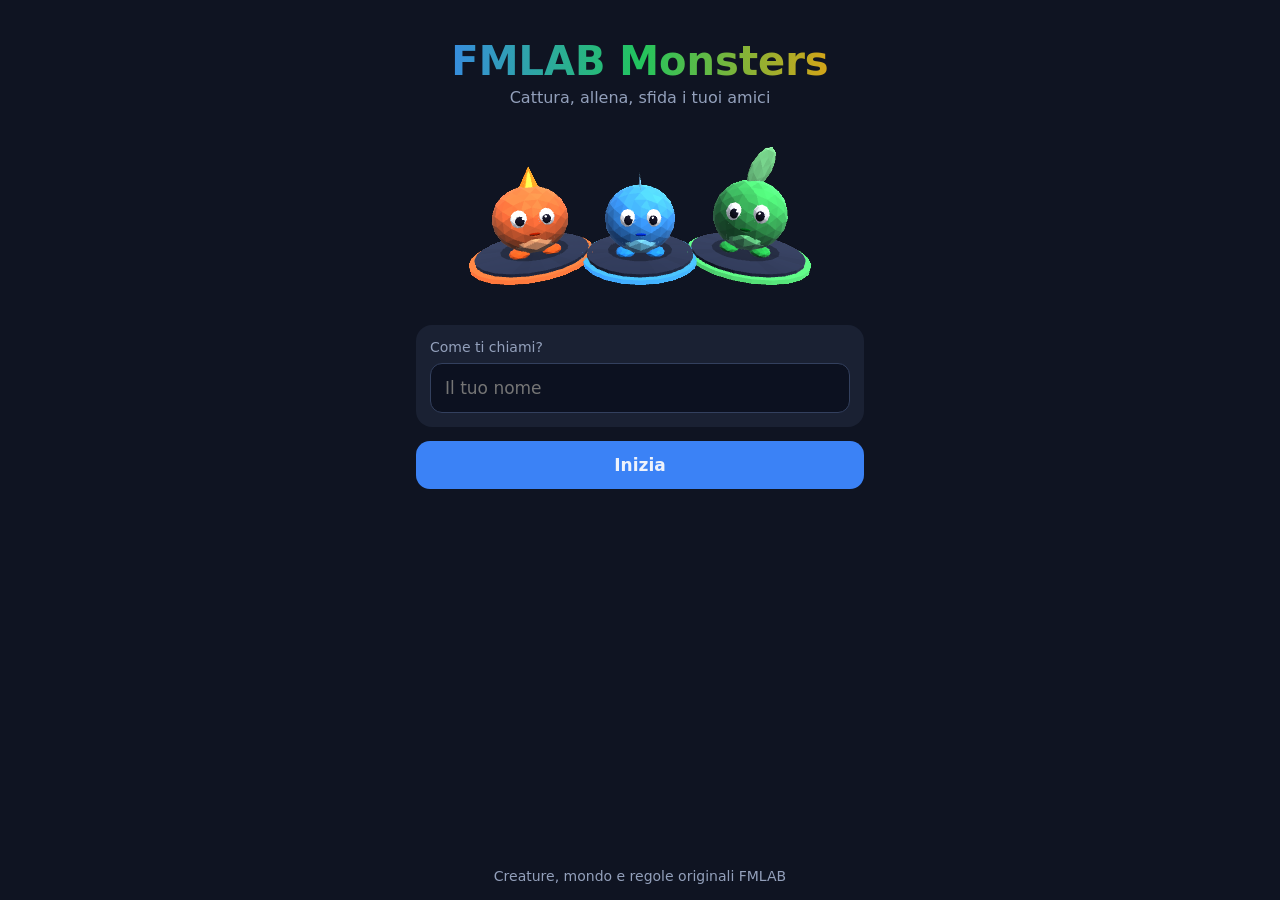
==== game/index.html @ 158e6c1e "FMLAB Monsters: mondo 3D, Sala Online, versione Google" ====
<!DOCTYPE html>
<html lang="it">
<head>
<meta charset="utf-8">
<meta name="viewport" content="width=device-width, initial-scale=1, viewport-fit=cover, user-scalable=no">
<meta name="apple-mobile-web-app-capable" content="yes">
<meta name="theme-color" content="#0f1422">
<meta name="apple-mobile-web-app-status-bar-style" content="black-translucent">
<link rel="manifest" href="manifest.json">
<link rel="apple-touch-icon" href="icon-192.png">
<title>FMLAB Monsters</title>
<link rel="stylesheet" href="style.css">
</head>
<body>
<div id="app"></div>
<script src="engine.js"></script>
<script src="world.js"></script>
<script src="server-core.js"></script>
<script src="art.js"></script>
<script src="gl3d.js"></script>
<script src="game.js"></script>
</body>
</html>
---- game/style.css ----
:root {
  --bg: #0f1422; --card: #1a2133; --card2: #232c42; --txt: #eef2fb; --mut: #93a0bb;
  --acc: #3b82f6; --acc2: #22c55e; --bad: #ef4444; --warn: #f59e0b;
  --safe-b: env(safe-area-inset-bottom, 0px); --safe-t: env(safe-area-inset-top, 0px);
}
* { box-sizing: border-box; -webkit-tap-highlight-color: transparent; }
html, body { margin: 0; height: 100%; background: var(--bg); color: var(--txt);
  font-family: -apple-system, "SF Pro Text", system-ui, "Segoe UI", Roboto, sans-serif; overscroll-behavior: none; }
#app { max-width: 480px; margin: 0 auto; min-height: 100%; display: flex; flex-direction: column; }
button { font: inherit; color: inherit; border: 0; cursor: pointer; }
input { font: inherit; }
.screen { flex: 1; display: flex; flex-direction: column; padding: calc(14px + var(--safe-t)) 16px calc(16px + var(--safe-b)); gap: 14px; }
h1 { margin: 0; font-size: 30px; letter-spacing: .3px; }
h2 { margin: 0; font-size: 21px; }
.mut { color: var(--mut); font-size: 14px; }
.btn { background: var(--acc); padding: 14px 16px; border-radius: 14px; font-weight: 700; font-size: 17px; }
.btn.sec { background: var(--card2); }
.btn.green { background: var(--acc2); color: #04210f; }
.btn.red { background: var(--bad); }
.btn:disabled { opacity: .45; }
.row { display: flex; gap: 10px; align-items: center; }
.grow { flex: 1; }
.card { background: var(--card); border-radius: 16px; padding: 14px; }
.field { width: 100%; padding: 14px; border-radius: 12px; border: 1px solid #33405e; background: #0c1120; color: var(--txt); font-size: 17px; }
.logo { text-align: center; padding-top: 24px; }
.logo .big { font-size: 40px; font-weight: 900; background: linear-gradient(90deg,#3b82f6,#22c55e,#f59e0b); -webkit-background-clip: text; color: transparent; }
.logo .sub { color: var(--mut); margin-top: 4px; }
.hero { display: flex; justify-content: center; gap: 4px; margin: 6px 0 4px; }
.pill { display: inline-block; padding: 3px 9px; border-radius: 999px; font-size: 12px; font-weight: 700; color: #0b0f1a; }

/* Scelta iniziale */
.starters { display: grid; grid-template-columns: repeat(3, 1fr); gap: 10px; }
.starter { background: var(--card); border-radius: 16px; padding: 8px 4px 10px; text-align: center; border: 2px solid transparent; }
.starter.sel { border-color: var(--acc); background: var(--card2); }
.starter .n { font-weight: 800; margin-top: 2px; }

/* Mappa */
.hud { display: flex; align-items: center; justify-content: space-between; gap: 8px; }
.hud .zone { font-weight: 800; }
.mapwrap { position: relative; border-radius: 16px; overflow: hidden; background: #000; touch-action: none; }
canvas { display: block; width: 100%; image-rendering: pixelated; }
.toast { position: absolute; left: 10px; right: 10px; bottom: 10px; background: rgba(8,12,22,.88); padding: 10px 12px; border-radius: 12px; font-size: 15px; display: none; }
.controls { display: flex; justify-content: space-between; align-items: center; gap: 10px; }
.dpad { display: grid; grid-template-columns: repeat(3, 58px); grid-template-rows: repeat(3, 58px); gap: 4px; }
.dpad button { background: var(--card2); border-radius: 14px; font-size: 22px; touch-action: none; user-select: none; }
.dpad button:active { background: var(--acc); }
.menu { display: grid; grid-template-columns: 1fr; gap: 8px; flex: 1; max-width: 170px; }
.menu .btn { padding: 12px; font-size: 15px; }

/* Lotta */
.battle { flex: 1; display: flex; flex-direction: column; gap: 10px; }
.arena { position: relative; height: 300px; border-radius: 18px; overflow: hidden;
  background: linear-gradient(#7cc4ff 0%, #bfe6ff 46%, #8fd18a 46%, #5fae5a 100%); }
.arena.bosco { background: linear-gradient(#3f7d58 0%, #6fae7c 46%, #3d7d45 46%, #2c5e33 100%); }
.arena.grotta { background: linear-gradient(#2b2b3c 0%, #4a4a63 46%, #5c5244 46%, #3e372d 100%); }
.arena.pvp { background: linear-gradient(#24124a 0%, #4b2a8a 46%, #1f3b6e 46%, #12264a 100%); }
.plat { position: absolute; border-radius: 50%; background: rgba(0,0,0,.18); }
.foe { position: absolute; right: 8px; top: 34px; text-align: center; }
.me { position: absolute; left: 4px; bottom: 6px; }
.infobox { position: absolute; background: rgba(255,255,255,.92); color: #111827; border-radius: 12px; padding: 7px 10px; min-width: 165px; box-shadow: 0 4px 14px rgba(0,0,0,.2); }
.infobox .nm { font-weight: 800; font-size: 15px; display: flex; justify-content: space-between; gap: 8px; }
.foeinfo { left: 10px; top: 12px; }
.meinfo { right: 10px; bottom: 16px; }
.hpbar { height: 8px; border-radius: 4px; background: #d1d5db; overflow: hidden; margin-top: 5px; }
.hpbar i { display: block; height: 100%; background: #22c55e; transition: width .45s ease; }
.hpbar i.mid { background: #f59e0b; } .hpbar i.low { background: #ef4444; }
.hptext { font-size: 12px; text-align: right; margin-top: 2px; color: #374151; }
.xpbar { height: 4px; background: #e5e7eb; border-radius: 2px; margin-top: 4px; overflow: hidden; }
.xpbar i { display: block; height: 100%; background: #3b82f6; }
.log { background: var(--card); border-radius: 14px; padding: 12px 14px; min-height: 66px; font-size: 16px; line-height: 1.35; }
.moves { display: grid; grid-template-columns: 1fr 1fr; gap: 8px; }
.move { border-radius: 13px; padding: 11px 10px; text-align: left; color: #0b0f1a; font-weight: 800; }
.move small { display: block; font-weight: 600; opacity: .75; font-size: 12px; }
.acts { display: grid; grid-template-columns: repeat(3, 1fr); gap: 8px; }
.shake { animation: shake .35s; } @keyframes shake { 0%,100% { transform: translateX(0) } 25% { transform: translateX(-8px) } 75% { transform: translateX(8px) } }
.flash { animation: flash .35s; } @keyframes flash { 50% { opacity: .2 } }
.faint { transition: transform .5s, opacity .5s; transform: translateY(30px); opacity: 0; }
.capsule { position: absolute; width: 28px; height: 28px; border-radius: 50%; background: linear-gradient(#22c55e 50%, #f8fafc 50%); border: 3px solid #0b0f1a; right: 70px; top: 120px; animation: wobble .5s 3; }
@keyframes wobble { 0%,100% { transform: rotate(0) } 25% { transform: rotate(-25deg) } 75% { transform: rotate(25deg) } }

/* Squadra, archivio */
.list { display: flex; flex-direction: column; gap: 8px; }
.mon { display: flex; align-items: center; gap: 10px; background: var(--card); border-radius: 14px; padding: 8px 12px 8px 6px; }
.mon .info { flex: 1; }
.mon .nm { font-weight: 800; display: flex; justify-content: space-between; }
.mon.lead { outline: 2px solid var(--acc); }
.dex { display: grid; grid-template-columns: repeat(3, 1fr); gap: 8px; }
.dexc { background: var(--card); border-radius: 14px; text-align: center; padding: 6px 4px 8px; font-size: 13px; }
.dexc .num { color: var(--mut); font-size: 11px; }
.code { font-size: 44px; font-weight: 900; letter-spacing: 8px; text-align: center; padding: 10px; background: #0c1120; border-radius: 14px; }
.lb { display: flex; justify-content: space-between; padding: 8px 2px; border-bottom: 1px solid #263048; }
.waiting { display: flex; align-items: center; gap: 10px; }
.spinner { width: 18px; height: 18px; border: 3px solid #33405e; border-top-color: var(--acc); border-radius: 50%; animation: spin 1s linear infinite; }
@keyframes spin { to { transform: rotate(360deg) } }
.tabs { display: flex; gap: 8px; }
.tabs .btn { flex: 1; padding: 10px; font-size: 15px; }
.err { color: #fca5a5; font-size: 14px; }

/* 3D */
.gl3d { display: block; width: 100%; height: 100%; image-rendering: auto; }
.hero3d { height: 190px; }
.pick3d { height: 200px; border-radius: 18px; background: radial-gradient(circle at 50% 70%, #26305a, #0f1422 70%); }
.map3d { height: 416px; }
.arena.arena3d { height: 330px; background: #000; }
.stage3d { position: absolute; inset: 0; }
.viewer3d { height: 300px; border-radius: 18px; background: radial-gradient(circle at 50% 65%, #2a3566, #0f1422 72%); display: flex; align-items: center; justify-content: center; }
.dexc { color: inherit; border: 0; font: inherit; }
.dexc.got { cursor: pointer; }
.dexc:disabled { opacity: .75; }
.stat { display: grid; grid-template-columns: 70px 1fr 34px; align-items: center; gap: 8px; margin-top: 8px; font-size: 14px; }
.stat b { text-align: right; }
.sbar { height: 8px; background: #263048; border-radius: 4px; overflow: hidden; }
.sbar i { display: block; height: 100%; border-radius: 4px; }

/* Tutto schermo (mappa e lotta in 3D) */
.screen.full { position: fixed; inset: 0; padding: 0; gap: 0; z-index: 5; touch-action: none; overscroll-behavior: none; }
.full .mapwrap { position: absolute; inset: 0; border-radius: 0; }
.full .map3d { height: 100%; }
.glass { background: rgba(10, 14, 26, .66); -webkit-backdrop-filter: blur(10px); backdrop-filter: blur(10px); }
.full .hud { position: absolute; z-index: 3; top: calc(8px + var(--safe-t)); left: calc(10px + env(safe-area-inset-left, 0px)); right: calc(10px + env(safe-area-inset-right, 0px));
  background: rgba(10, 14, 26, .66); -webkit-backdrop-filter: blur(10px); backdrop-filter: blur(10px); border-radius: 16px; padding: 8px 10px 8px 14px; }
.ico { width: 40px; height: 40px; border-radius: 12px; background: rgba(255, 255, 255, .12); font-size: 20px; flex: none; }
.ico:active { background: var(--acc); }
.full .toast { top: calc(74px + var(--safe-t)); bottom: auto; z-index: 3; }
.full .controls { position: absolute; z-index: 3; left: calc(12px + env(safe-area-inset-left, 0px)); right: calc(12px + env(safe-area-inset-right, 0px)); bottom: calc(12px + var(--safe-b)); align-items: flex-end; pointer-events: none; }
.full .controls > * { pointer-events: auto; }
.full .dpad button { background: rgba(14, 20, 36, .58); -webkit-backdrop-filter: blur(8px); backdrop-filter: blur(8px); box-shadow: 0 2px 10px rgba(0, 0, 0, .25); }
.full .dpad button:active { background: var(--acc); }
.full .menu .btn.sec { background: rgba(14, 20, 36, .66); -webkit-backdrop-filter: blur(8px); backdrop-filter: blur(8px); }

.full .battle { position: absolute; inset: 0; gap: 0; }
.full .arena { position: absolute; inset: 0; height: auto; border-radius: 0; }
.full .foeinfo { top: calc(10px + var(--safe-t)); left: calc(10px + env(safe-area-inset-left, 0px)); }
.full .meinfo { top: auto; right: 10px; bottom: calc(298px + var(--safe-b)); }
.full .infobox { background: rgba(255, 255, 255, .88); -webkit-backdrop-filter: blur(8px); backdrop-filter: blur(8px); }
.full .bpanel { position: absolute; z-index: 3; left: 10px; right: 10px; bottom: calc(10px + var(--safe-b)); display: flex; flex-direction: column; gap: 8px; }
.full .log { background: rgba(10, 14, 26, .78); -webkit-backdrop-filter: blur(10px); backdrop-filter: blur(10px); min-height: 58px; }
.full .move { box-shadow: 0 3px 12px rgba(0, 0, 0, .25); }
.full #actions .btn.sec, .full #actions .card { background: rgba(14, 20, 36, .72); -webkit-backdrop-filter: blur(8px); backdrop-filter: blur(8px); }
.full #actions .list { max-height: 46vh; overflow: auto; }

/* Telefono girato in orizzontale */
@media (orientation: landscape) and (max-height: 560px) {
  .full .hud { right: auto; width: min(430px, 55vw); }
  .full .toast { left: auto; right: 12px; top: auto; bottom: calc(12px + var(--safe-b)); width: min(380px, 42vw); }
  .full .controls { justify-content: space-between; }
  .full .menu { max-width: 150px; }
  .full .bpanel { left: auto; top: calc(10px + var(--safe-t)); right: calc(10px + env(safe-area-inset-right, 0px)); width: 340px; justify-content: flex-end; }
  .full .meinfo { top: auto; bottom: calc(12px + var(--safe-b)); right: auto; left: calc(10px + env(safe-area-inset-left, 0px)); }
  .full .log { font-size: 15px; }
  .full #actions .list { max-height: 60vh; }
}

/* Sala Online, FMLAB Pod, inviti */
.ico { position: relative; }
.ico .dot { display: none; position: absolute; top: 5px; right: 5px; width: 9px; height: 9px; border-radius: 50%; background: #ef4444; box-shadow: 0 0 0 2px #0f1422; }
.lounge3d { height: 170px; border-radius: 18px; background: radial-gradient(circle at 50% 70%, #2a3566, #0f1422 72%); }
.invite, .centercard { display: none; position: relative; z-index: 4; }
.full .invite { position: absolute; top: calc(78px + var(--safe-t)); left: 10px; right: 10px; }
.full .centercard { position: absolute; left: 10px; right: 10px; bottom: calc(210px + var(--safe-b)); }
.invite .card, .centercard .card { padding: 10px 12px; }
.invite .btn, .centercard .btn { padding: 10px 14px; font-size: 15px; }
.card.glass { background: rgba(10, 14, 26, .82); -webkit-backdrop-filter: blur(10px); backdrop-filter: blur(10px); }
@media (orientation: landscape) and (max-height: 560px) {
  .full .invite { left: auto; width: min(420px, 50vw); top: calc(10px + var(--safe-t)); right: 10px; }
  .full .centercard { left: auto; right: 180px; width: min(380px, 45vw); bottom: calc(12px + var(--safe-b)); }
}
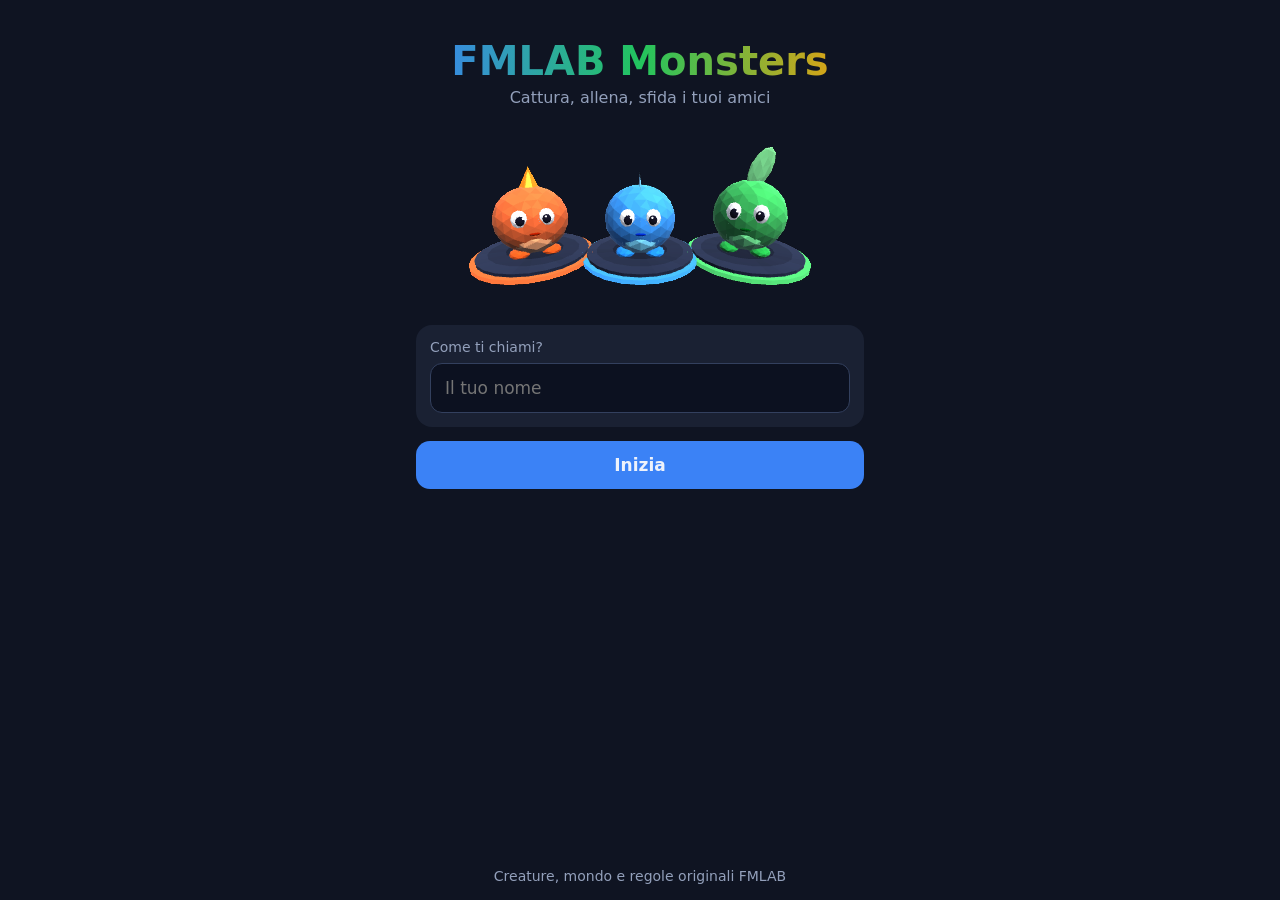
==== commit f1fd5431: "Storia offline: Prof. Ferri, rivale Rocco, 4 Guardiani e Campione, allenatori che ti vedono, blocchi" ====
--- a/game/index.html
+++ b/game/index.html
@@ -15,6 +15,7 @@
 <div id="app"></div>
 <script src="engine.js"></script>
 <script src="world.js"></script>
+<script src="story.js"></script>
 <script src="server-core.js"></script>
 <script src="art.js"></script>
 <script src="gl3d.js"></script>
--- a/game/style.css
+++ b/game/style.css
@@ -165,3 +165,53 @@
   .full .invite { left: auto; width: min(420px, 50vw); top: calc(10px + var(--safe-t)); right: 10px; }
   .full .centercard { left: auto; right: 180px; width: min(380px, 45vw); bottom: calc(12px + var(--safe-b)); }
 }
+
+/* Storia: dialoghi, stati, shiny, Diario */
+.dlg { display: none; position: fixed; z-index: 60; left: 10px; right: 10px; bottom: calc(14px + var(--safe-b)); max-width: 640px; margin: 0 auto;
+  background: linear-gradient(180deg, #fafcff, #e6ecf8); color: #111827; border-radius: 18px; padding: 22px 18px 16px;
+  border: 3px solid #1e293b; box-shadow: 0 10px 30px rgba(0, 0, 0, .45), inset 0 0 0 2px rgba(255, 255, 255, .7); cursor: pointer; user-select: none; -webkit-user-select: none; }
+.dlg.sys { background: linear-gradient(180deg, #1e293b, #0f172a); color: #fef3c7; border-color: #f59e0b; text-align: center; }
+.dlgName { position: absolute; top: -15px; left: 16px; background: #1e293b; color: #fff; font-weight: 800; font-size: 14px; padding: 5px 12px; border-radius: 10px; letter-spacing: .2px; }
+.dlgText { font-size: 17px; line-height: 1.42; min-height: 50px; font-weight: 600; }
+.dlgNext { position: absolute; right: 14px; bottom: 6px; font-size: 13px; color: #3b82f6; animation: dlgbob 0.9s ease-in-out infinite; }
+.dlg.sys .dlgNext { color: #f59e0b; }
+@keyframes dlgbob { 50% { transform: translateY(3px); } }
+.stag { display: inline-block; margin-left: 5px; padding: 2px 6px; border-radius: 6px; font-size: 11px; font-weight: 800; color: #fff; vertical-align: middle; }
+.shiny { margin-left: 3px; filter: drop-shadow(0 0 3px #fde68a); }
+.menu { grid-template-columns: 1fr 1fr; }
+.menu .btn { padding: 11px 6px; font-size: 14px; }
+.full .menu { max-width: 190px; }
+.diary .goal { background: linear-gradient(135deg, #1e3a8a, #312e81); }
+.goalText { font-size: 17px; font-weight: 700; margin-top: 4px; line-height: 1.35; }
+.badges { display: grid; grid-template-columns: repeat(5, 1fr); gap: 6px; margin-top: 10px; }
+.badge { text-align: center; padding: 8px 2px; border-radius: 14px; background: #0c1120; border: 2px dashed #33405e; }
+.badge.got { background: radial-gradient(circle at 50% 35%, color-mix(in srgb, var(--c) 45%, transparent), #0c1120 75%); border: 2px solid var(--c); box-shadow: 0 0 14px color-mix(in srgb, var(--c) 50%, transparent); }
+.badge .bi { font-size: 26px; line-height: 1.2; }
+.badge:not(.got) .bi { color: #4b5563; font-weight: 900; }
+.badge .bn { font-size: 10.5px; font-weight: 700; margin-top: 3px; min-height: 26px; }
+.badge .bw { font-size: 10px; color: var(--mut); }
+.stats { display: grid; grid-template-columns: 1fr 1fr; gap: 8px 14px; }
+.stats div { display: flex; justify-content: space-between; border-bottom: 1px solid #263048; padding: 6px 0; font-size: 14px; }
+.stats span { color: var(--mut); }
+@media (orientation: landscape) and (max-height: 560px) {
+  .dlg { left: 20%; right: 20%; bottom: calc(10px + var(--safe-b)); padding: 18px 16px 12px; }
+  .dlgText { font-size: 16px; min-height: 40px; }
+  .stats { grid-template-columns: 1fr 1fr 1fr; gap: 2px 14px; }
+  .screen.diary { gap: 8px; padding-top: calc(8px + var(--safe-t)); }
+  .diary h2 { font-size: 18px; }
+  .diary .btn { padding: 9px 14px; }
+  .diary .card { padding: 10px 12px; }
+  .goalText { font-size: 15px; }
+  .badges { margin-top: 6px; }
+  .badge { padding: 4px 2px; }
+  .badge .bi { font-size: 19px; }
+  .badge .bn { min-height: 0; font-size: 9.5px; }
+  .stats div { padding: 3px 0; font-size: 13px; }
+}
+
+/* riquadro in alto della mappa: una riga sola, niente testo a capo */
+.full .hud .grow { min-width: 0; }
+.full .hud .zone, .full .hud .mut { white-space: nowrap; overflow: hidden; text-overflow: ellipsis; }
+.full .hud .zone { font-size: 15px; }
+.full .hud .mut { font-size: 12px; }
+.full .hud > div[style*="width:130px"] { width: 104px !important; flex: none; }
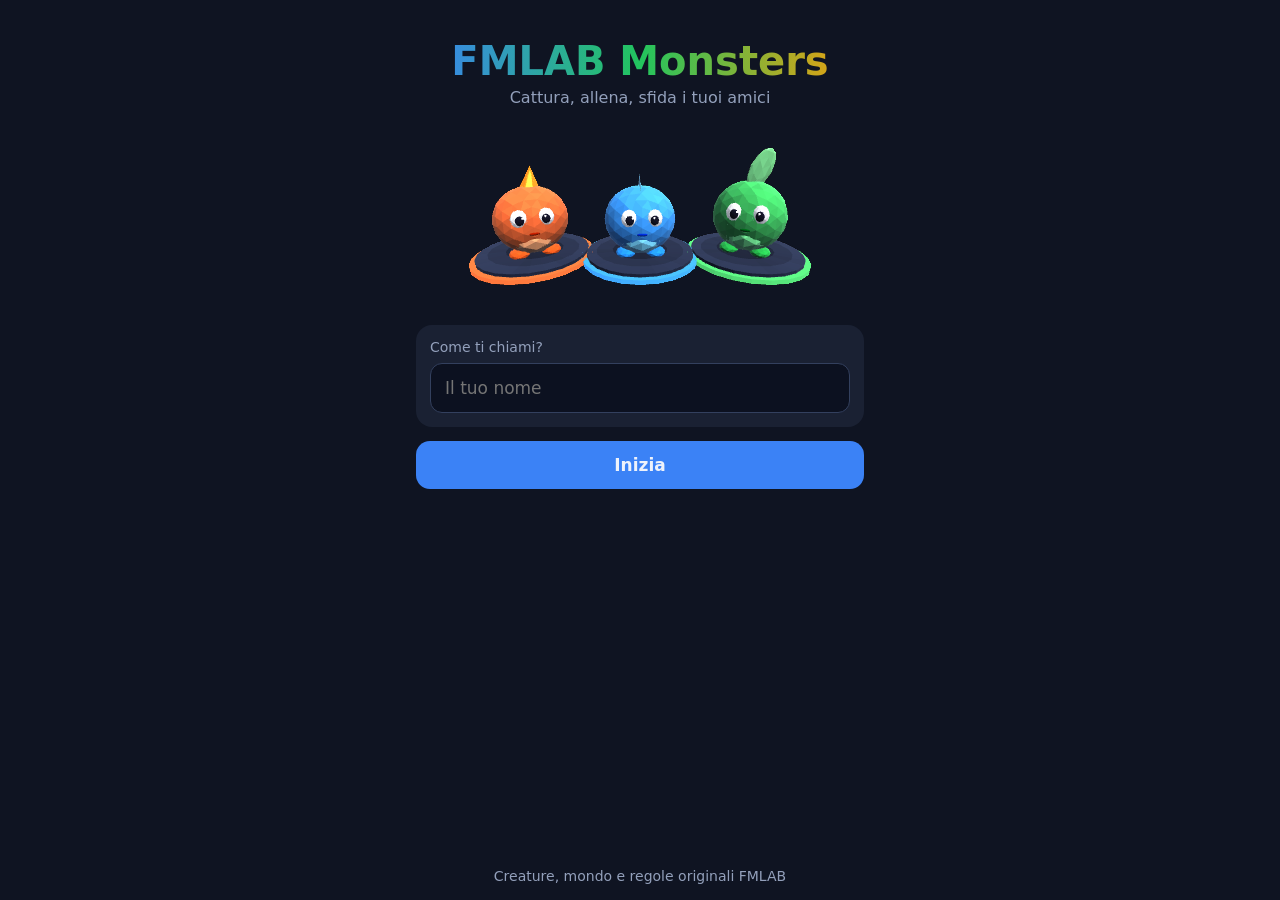
==== commit 8f84686e: "Ganci nel motore 3D per modelli animati (models.js) e posto per l'audio (audio.js)" ====
--- a/game/index.html
+++ b/game/index.html
@@ -19,6 +19,8 @@
 <script src="server-core.js"></script>
 <script src="art.js"></script>
 <script src="gl3d.js"></script>
+<script src="models.js"></script>
+<script src="audio.js"></script>
 <script src="game.js"></script>
 </body>
 </html>
--- a/game/style.css
+++ b/game/style.css
@@ -215,3 +215,8 @@
 .full .hud .zone { font-size: 15px; }
 .full .hud .mut { font-size: 12px; }
 .full .hud > div[style*="width:130px"] { width: 104px !important; flex: none; }
+
+.full .hud .zone { white-space: nowrap; overflow: hidden; text-overflow: ellipsis; font-size: 15px; }
+.full .hud .mut { white-space: nowrap; overflow: hidden; text-overflow: ellipsis; font-size: 12px; }
+.full .hud .grow { min-width: 0; }
+.full .hud .ico { width: 36px; height: 36px; font-size: 18px; }
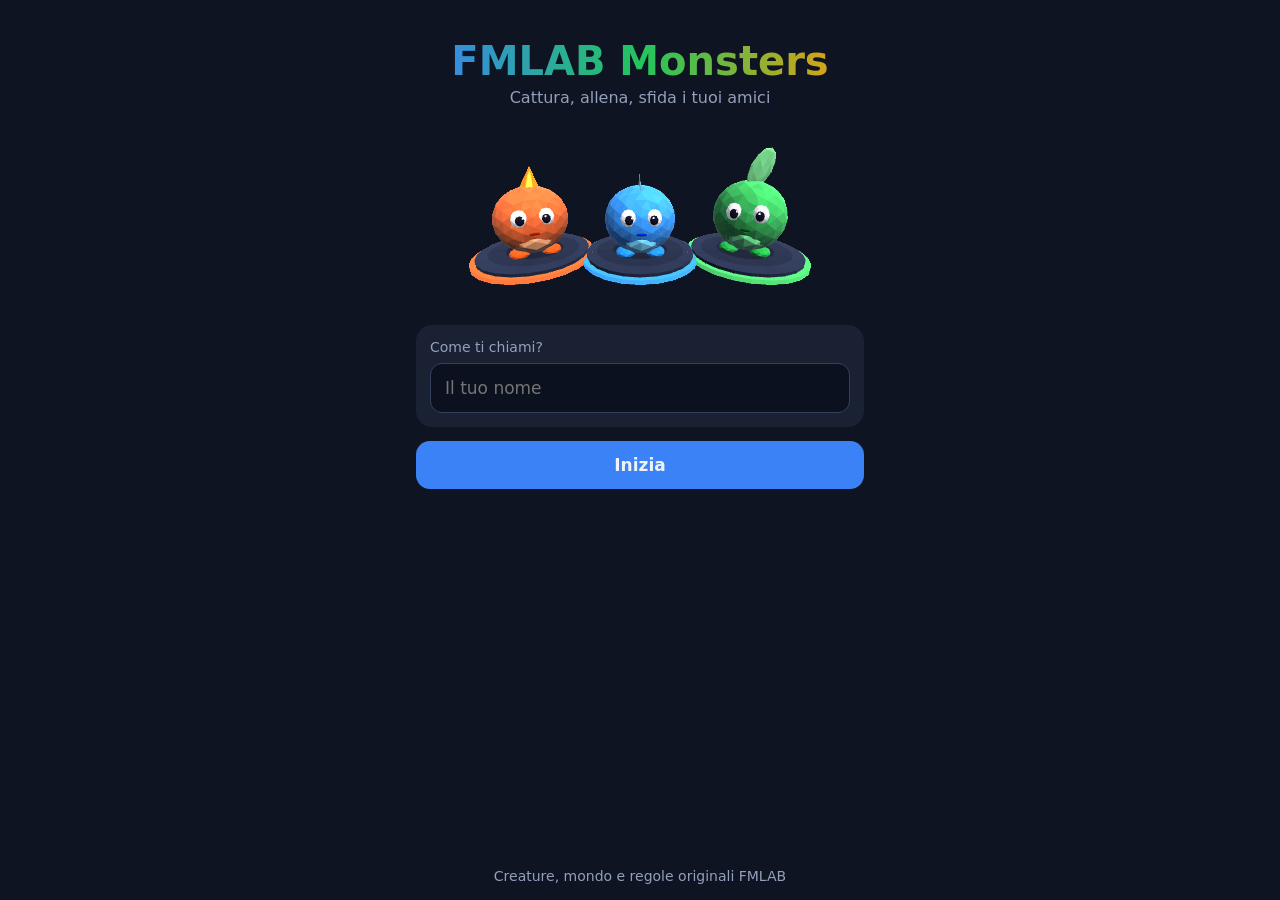
==== commit b7232bc8: "Ingresso della Modalità Orda e attrezzi del motore 3D esportati per la squadra" ====
--- a/game/index.html
+++ b/game/index.html
@@ -21,6 +21,7 @@
 <script src="gl3d.js"></script>
 <script src="models.js"></script>
 <script src="audio.js"></script>
+<script src="horde.js"></script>
 <script src="game.js"></script>
 </body>
 </html>
--- a/game/style.css
+++ b/game/style.css
@@ -220,3 +220,5 @@
 .full .hud .mut { white-space: nowrap; overflow: hidden; text-overflow: ellipsis; font-size: 12px; }
 .full .hud .grow { min-width: 0; }
 .full .hud .ico { width: 36px; height: 36px; font-size: 18px; }
+
+.menu .btn.orda { background: linear-gradient(90deg, #f97316, #ef4444); }
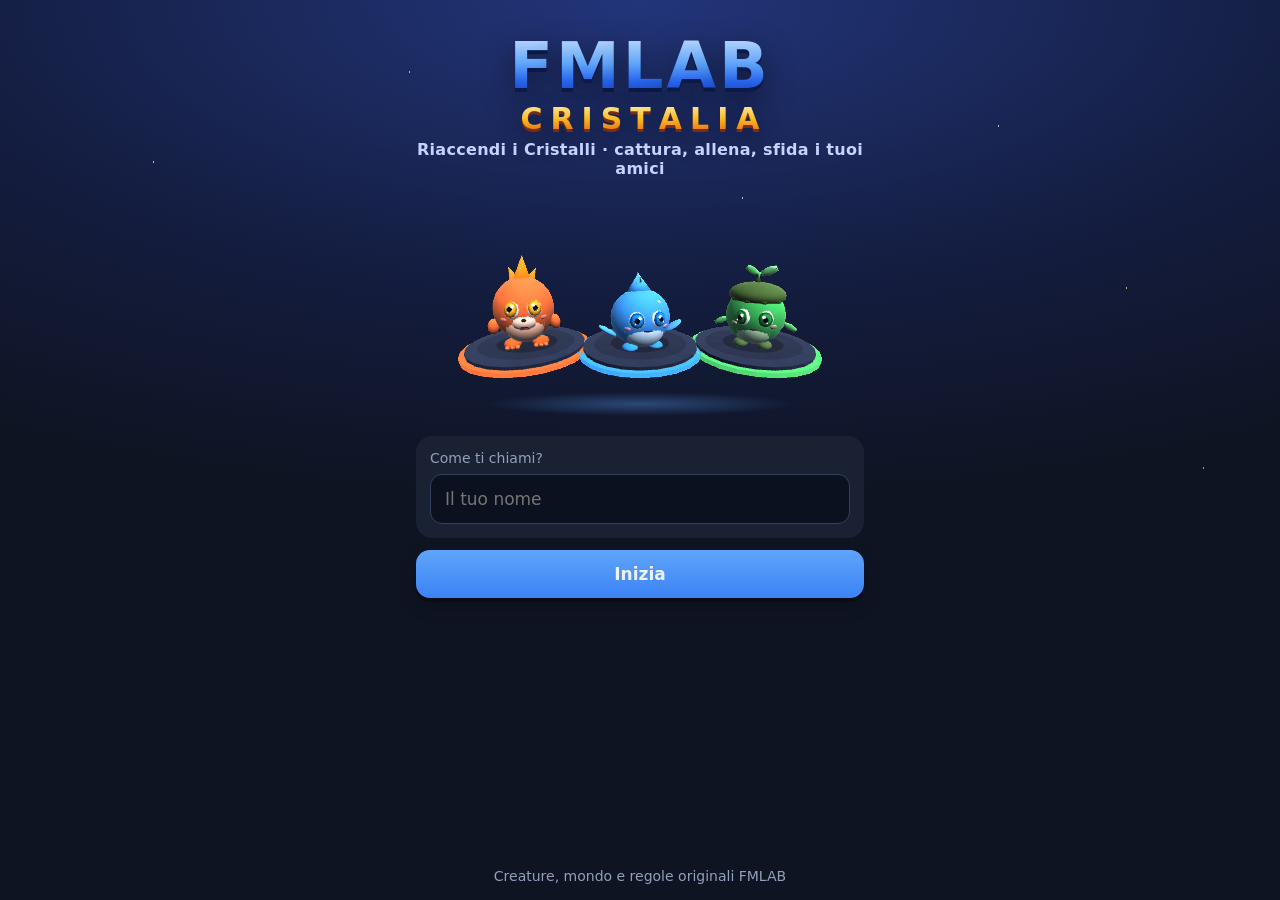
==== commit 83ec9264: "Nome del gioco: FMLAB Cristalia. Server: presenze, inviti e attese nella cache di Google (niente quo" ====
--- a/game/index.html
+++ b/game/index.html
@@ -8,7 +8,7 @@
 <meta name="apple-mobile-web-app-status-bar-style" content="black-translucent">
 <link rel="manifest" href="manifest.json">
 <link rel="apple-touch-icon" href="icon-192.png">
-<title>FMLAB Monsters</title>
+<title>FMLAB Cristalia</title>
 <link rel="stylesheet" href="style.css">
 </head>
 <body>
--- a/game/style.css
+++ b/game/style.css
@@ -23,7 +23,7 @@
 .card { background: var(--card); border-radius: 16px; padding: 14px; }
 .field { width: 100%; padding: 14px; border-radius: 12px; border: 1px solid #33405e; background: #0c1120; color: var(--txt); font-size: 17px; }
 .logo { text-align: center; padding-top: 24px; }
-.logo .big { font-size: 40px; font-weight: 900; background: linear-gradient(90deg,#3b82f6,#22c55e,#f59e0b); -webkit-background-clip: text; color: transparent; }
+.logo .big { font-size: 40px; font-weight: 900; }
 .logo .sub { color: var(--mut); margin-top: 4px; }
 .hero { display: flex; justify-content: center; gap: 4px; margin: 6px 0 4px; }
 .pill { display: inline-block; padding: 3px 9px; border-radius: 999px; font-size: 12px; font-weight: 700; color: #0b0f1a; }
@@ -222,3 +222,167 @@
 .full .hud .ico { width: 36px; height: 36px; font-size: 18px; }
 
 .menu .btn.orda { background: linear-gradient(90deg, #f97316, #ef4444); }
+
+
+/* ======================================================================
+   Sensazione di gioco: titolo, pulsanti, transizioni, numeri, vittoria, evoluzione, impostazioni
+   ====================================================================== */
+html, body { font-family: -apple-system, "SF Pro Rounded", "SF Pro Text", system-ui, "Segoe UI", Roboto, "Helvetica Neue", sans-serif; -webkit-font-smoothing: antialiased; text-rendering: optimizeLegibility; }
+h2 { letter-spacing: .2px; font-weight: 800; }
+.btn { box-shadow: 0 4px 0 rgba(0,0,0,.3), 0 8px 18px rgba(0,0,0,.18); transition: transform .08s ease, box-shadow .08s ease, filter .15s ease; position: relative; }
+.btn:active:not(:disabled) { transform: translateY(3px); box-shadow: 0 1px 0 rgba(0,0,0,.3), 0 3px 8px rgba(0,0,0,.18); }
+.btn.green { background: linear-gradient(180deg, #34d399, #22c55e); }
+.btn:not(.sec):not(.green):not(.red):not(.orda) { background: linear-gradient(180deg, #60a5fa, #3b82f6); }
+.btn.red { background: linear-gradient(180deg, #f87171, #ef4444); }
+.move { box-shadow: inset 0 -4px 0 rgba(0,0,0,.18), inset 0 2px 0 rgba(255,255,255,.35), 0 5px 12px rgba(0,0,0,.22); transition: transform .08s ease, filter .15s; }
+.move:active { transform: translateY(2px) scale(.98); filter: brightness(1.08); }
+.dpad button { box-shadow: 0 4px 0 rgba(0,0,0,.35), 0 6px 14px rgba(0,0,0,.25); transition: transform .06s; }
+.dpad button:active { transform: translateY(3px); box-shadow: 0 1px 0 rgba(0,0,0,.35); }
+.ico { transition: transform .08s, background .15s; } .ico:active { transform: scale(.92); }
+.card, .moves, .acts, .titleMenu .card, .list .mon { animation: popIn .26s cubic-bezier(.2,.9,.3,1) both; }
+.list .mon:nth-child(2) { animation-delay: .03s; } .list .mon:nth-child(3) { animation-delay: .06s; } .list .mon:nth-child(4) { animation-delay: .09s; } .list .mon:nth-child(5) { animation-delay: .12s; } .list .mon:nth-child(6) { animation-delay: .15s; }
+@keyframes popIn { from { transform: translateY(10px) scale(.98); opacity: 0; } to { transform: none; opacity: 1; } }
+.menu .btn.orda { background: linear-gradient(180deg, #fb923c, #ef4444); }
+#mSet { font-size: 13px; }
+.hpbar { position: relative; }
+.hpbar i { position: relative; }
+.hpbar .lag { position: absolute; left: 0; top: 0; bottom: 0; background: #fff4c2; border-radius: 4px; transition: width .75s ease .4s; }
+.infobox { box-shadow: 0 6px 18px rgba(0,0,0,.25), inset 0 1px 0 rgba(255,255,255,.6); border: 1px solid rgba(255,255,255,.6); }
+
+/* Titolo */
+.screen.title { position: fixed; inset: 0; z-index: 2; overflow-x: hidden; overflow-y: auto; padding-left: max(16px, calc(50vw - 224px)); padding-right: max(16px, calc(50vw - 224px)); background: radial-gradient(130% 75% at 50% 0%, #22357a 0%, #131c3d 45%, #0f1422 75%); }
+.title .stars { position: absolute; inset: 0; pointer-events: none; opacity: .7; animation: twinkle 3.5s ease-in-out infinite alternate;
+  background-image: radial-gradient(1.6px 1.6px at 12% 18%, #fff 50%, transparent 52%), radial-gradient(1.2px 1.2px at 32% 8%, #dbeafe 50%, transparent 52%),
+    radial-gradient(1.8px 1.8px at 78% 14%, #fff 50%, transparent 52%), radial-gradient(1.2px 1.2px at 88% 32%, #fde68a 50%, transparent 52%),
+    radial-gradient(1.4px 1.4px at 58% 22%, #fff 50%, transparent 52%), radial-gradient(1px 1px at 6% 44%, #fff 50%, transparent 52%),
+    radial-gradient(1.4px 1.4px at 94% 52%, #bfdbfe 50%, transparent 52%), radial-gradient(1px 1px at 46% 4%, #fff 50%, transparent 52%); }
+@keyframes twinkle { from { opacity: .35; } to { opacity: .85; } }
+.title .logo { position: relative; padding-top: 22px; }
+.title .logo .big { font-size: 64px; line-height: .95; letter-spacing: 3px; }
+.title .logo .big2 { font-size: 30px; font-weight: 900; letter-spacing: 8px; margin-top: 4px; padding-left: 8px; }
+.l1, .l2 { display: inline-block; animation: drop .75s cubic-bezier(.2,1.5,.4,1) both; animation-delay: calc(var(--i) * .07s); -webkit-background-clip: text; background-clip: text; color: transparent; }
+.l1 { background-image: linear-gradient(180deg, #bfdbfe 0%, #60a5fa 45%, #2563eb 75%, #1e40af 100%); filter: drop-shadow(0 4px 0 #0b1a4a) drop-shadow(0 10px 16px rgba(0,0,0,.45)); }
+.l2 { background-image: linear-gradient(180deg, #fef3c7 0%, #fbbf24 50%, #ea580c 100%); filter: drop-shadow(0 3px 0 #7c2d12) drop-shadow(0 8px 12px rgba(0,0,0,.4)); animation-delay: calc(.4s + var(--i) * .05s); }
+@keyframes drop { 0% { transform: translateY(-90px) scale(.5) rotate(-12deg); opacity: 0; } 100% { transform: none; opacity: 1; } }
+.title .logo .sub { color: #c7d2fe; font-weight: 600; letter-spacing: .3px; animation: popIn .6s 1s both; }
+.title .hero3d { height: 230px; position: relative; }
+.title .hero3d::after { content: ''; position: absolute; left: 15%; right: 15%; bottom: 6px; height: 24px; border-radius: 50%; background: radial-gradient(closest-side, rgba(96,165,250,.35), transparent); pointer-events: none; }
+.tapStart { position: relative; display: block; margin: 22px auto 0; padding: 17px 34px; border-radius: 999px; font-size: 20px; font-weight: 800; letter-spacing: .6px; color: #fff;
+  background: linear-gradient(180deg, rgba(255,255,255,.18), rgba(255,255,255,.06)); border: 2px solid rgba(255,255,255,.45); animation: tapPulse 1.6s ease-in-out infinite, popIn .5s 1.2s both; }
+@keyframes tapPulse { 0%, 100% { transform: scale(1); box-shadow: 0 0 0 0 rgba(147,197,253,.35); } 50% { transform: scale(1.05); box-shadow: 0 0 0 16px rgba(147,197,253,0); } }
+.titleMenu { display: flex; flex-direction: column; gap: 12px; position: relative; }
+.title.splash .titleMenu { display: none; }
+.title.opened .titleMenu { animation: rise .45s cubic-bezier(.2,.9,.3,1) both; }
+.title .foot { text-align: center; margin-top: auto; position: relative; }
+@keyframes rise { from { transform: translateY(40px); opacity: 0; } to { transform: none; opacity: 1; } }
+
+/* Transizione d'incontro */
+.wipe { position: fixed; inset: 0; z-index: 90; pointer-events: none; overflow: hidden; }
+.wipe s { position: absolute; inset: 0; background: #fff; animation: wFlash .32s ease-out both; }
+.wipe i { position: absolute; left: -2%; right: -2%; height: 12.8%; background: linear-gradient(90deg, #0b1020, #1e293b); animation: wBar .95s cubic-bezier(.6,0,.2,1) both; box-shadow: 0 0 0 1px #0b1020; }
+.wipe i::after { content: ''; position: absolute; inset: 42% 0; background: rgba(255,255,255,.08); }
+.wipe i:nth-of-type(even) { animation-name: wBar2; }
+.wipe i:nth-of-type(1) { top: 0.0%; animation-delay: 0.000s; }
+.wipe i:nth-of-type(2) { top: 12.5%; animation-delay: 0.035s; }
+.wipe i:nth-of-type(3) { top: 25.0%; animation-delay: 0.070s; }
+.wipe i:nth-of-type(4) { top: 37.5%; animation-delay: 0.105s; }
+.wipe i:nth-of-type(5) { top: 50.0%; animation-delay: 0.140s; }
+.wipe i:nth-of-type(6) { top: 62.5%; animation-delay: 0.175s; }
+.wipe i:nth-of-type(7) { top: 75.0%; animation-delay: 0.210s; }
+.wipe i:nth-of-type(8) { top: 87.5%; animation-delay: 0.245s; }
+.wipe.boss i { background: linear-gradient(90deg, #450a0a, #b91c1c); }
+.wipe.shiny i { background: linear-gradient(90deg, #f472b6, #fde68a); }
+.wipe.pvp i { background: linear-gradient(90deg, #312e81, #2563eb); }
+.wipe b { position: absolute; top: 50%; left: 50%; font-size: 70px; font-weight: 900; color: #fff; letter-spacing: 4px; text-shadow: 0 4px 0 rgba(0,0,0,.4), 0 0 30px rgba(255,255,255,.5); animation: wTxt 1.05s both; }
+@keyframes wFlash { 0% { opacity: 1; } 100% { opacity: 0; } }
+.wipe s { z-index: 1; animation-duration: .28s; }
+@keyframes wBar { 0%, 34% { transform: translateX(0); } 100% { transform: translateX(104%); } }
+@keyframes wBar2 { 0%, 34% { transform: translateX(0); } 100% { transform: translateX(-104%); } }
+@keyframes wTxt { 0%, 25% { transform: translate(-50%, -50%) scale(.2); opacity: 0; } 42% { transform: translate(-50%, -50%) scale(1.15); opacity: 1; } 60% { transform: translate(-50%, -50%) scale(1); opacity: 1; } 100% { transform: translate(-50%, -50%) scale(1.6); opacity: 0; } }
+
+/* Numeri del danno e scritte */
+.dmg { position: fixed; z-index: 70; pointer-events: none; transform: translate(-50%, -50%); font-weight: 900; font-size: 32px; color: #fff; white-space: nowrap;
+  -webkit-text-stroke: 2px #0f172a; paint-order: stroke fill; text-shadow: 0 3px 0 rgba(0,0,0,.35); animation: dmgPop 1.15s cubic-bezier(.2,.9,.3,1) both; }
+.dmg.crit { color: #fde047; font-size: 44px; } .dmg.super { color: #fb923c; font-size: 38px; } .dmg.weak { color: #cbd5e1; font-size: 24px; }
+.dmg.miss { color: #e2e8f0; font-size: 24px; font-style: italic; } .dmg.lvl { color: #86efac; font-size: 30px; } .dmg.status { font-size: 24px; }
+.dmg.st-brn { color: #fb923c; } .dmg.st-par { color: #fde047; } .dmg.st-slp { color: #c7d2fe; } .dmg.st-psn { color: #d8b4fe; }
+@keyframes dmgPop { 0% { transform: translate(-50%, -30%) scale(.3); opacity: 0; } 14% { transform: translate(calc(-50% + var(--dx) * .3), -95%) scale(1.3); opacity: 1; }
+  28% { transform: translate(calc(-50% + var(--dx) * .5), -105%) scale(1); } 75% { opacity: 1; } 100% { transform: translate(calc(-50% + var(--dx)), -220%) scale(.9); opacity: 0; } }
+.banner { position: fixed; z-index: 72; left: 50%; top: 24%; transform: translate(-50%, -50%); pointer-events: none; font-weight: 900; font-size: 28px; letter-spacing: 1px; color: #fff; white-space: nowrap;
+  padding: 7px 20px; border-radius: 14px; background: linear-gradient(90deg, #f97316, #ef4444); box-shadow: 0 6px 22px rgba(0,0,0,.35), inset 0 1px 0 rgba(255,255,255,.4); animation: bannerIn 1.2s cubic-bezier(.2,.9,.3,1.3) both; }
+.banner.crit { background: linear-gradient(90deg, #eab308, #f97316); color: #1c1917; }
+.banner.weak { background: rgba(30,41,59,.92); font-size: 19px; }
+@keyframes bannerIn { 0% { transform: translate(-50%, -50%) scale(.2) rotate(-8deg); opacity: 0; } 18% { transform: translate(-50%, -50%) scale(1.12) rotate(2deg); opacity: 1; }
+  30% { transform: translate(-50%, -50%) scale(1) rotate(0); } 80% { opacity: 1; } 100% { transform: translate(-50%, -85%) scale(.95); opacity: 0; } }
+.shakeS { animation: shakeS .4s ease; }
+@keyframes shakeS { 0%, 100% { transform: none; } 15% { transform: translate(-9px, 4px); } 30% { transform: translate(8px, -5px); } 45% { transform: translate(-6px, -3px); } 60% { transform: translate(5px, 4px); } 80% { transform: translate(-3px, 1px); } }
+
+/* Vittoria */
+.victory { position: absolute; z-index: 4; left: 50%; top: 36%; transform: translate(-50%, -50%); text-align: center; pointer-events: none; min-width: 260px;
+  background: rgba(10,14,26,.8); -webkit-backdrop-filter: blur(8px); backdrop-filter: blur(8px); border: 2px solid #fbbf24; border-radius: 18px; padding: 12px 22px 14px;
+  box-shadow: 0 0 44px rgba(251,191,36,.35), 0 10px 30px rgba(0,0,0,.4); animation: vicIn .55s cubic-bezier(.2,.9,.3,1.35) both; }
+.victory .vt { font-size: 36px; font-weight: 900; letter-spacing: 3px; background: linear-gradient(90deg, #fde68a, #f59e0b, #fde68a); background-size: 200% 100%; -webkit-background-clip: text; background-clip: text; color: transparent; animation: shine 1.8s linear infinite; }
+.victory .vsub { color: #e2e8f0; font-size: 14px; margin-top: 4px; white-space: nowrap; }
+.victory .vxp { height: 9px; background: #1e293b; border-radius: 5px; overflow: hidden; margin-top: 9px; }
+.victory .vxp i { display: block; height: 100%; background: linear-gradient(90deg, #3b82f6, #93c5fd); transition: width 1.3s ease .35s; }
+@keyframes vicIn { from { transform: translate(-50%, -50%) scale(.5); opacity: 0; } to { transform: translate(-50%, -50%) scale(1); opacity: 1; } }
+@keyframes shine { from { background-position: 0 0; } to { background-position: 200% 0; } }
+
+/* Evoluzione */
+.evo { position: fixed; inset: 0; z-index: 85; display: flex; flex-direction: column; align-items: center; justify-content: center; overflow: hidden;
+  background: radial-gradient(circle at 50% 42%, #1e3a8a 0%, #0b1238 45%, #020617 80%); opacity: 0; transition: opacity .35s; }
+.evo.on { opacity: 1; } .evo.out { opacity: 0; }
+.evoRays { position: absolute; width: 170vmax; height: 170vmax; left: 50%; top: 42%; margin: -85vmax 0 0 -85vmax; pointer-events: none;
+  background: repeating-conic-gradient(from 0deg, rgba(147,197,253,.12) 0 7deg, transparent 7deg 18deg); animation: spin 16s linear infinite; }
+.evoStage { position: relative; width: min(86vw, 440px); height: min(56vh, 380px); display: flex; align-items: center; justify-content: center; animation: evoPulse .45s ease-in-out infinite alternate; }
+.evo.done .evoStage { animation: none; filter: none; }
+.evo.done .evoRays { background: repeating-conic-gradient(from 0deg, rgba(253,224,71,.16) 0 7deg, transparent 7deg 18deg); }
+@keyframes evoPulse { from { filter: brightness(1); } to { filter: brightness(2.6) saturate(.1); } }
+.evo.burst::after { content: ''; position: absolute; inset: 0; background: #fff; animation: evoFlash .8s ease-out both; pointer-events: none; }
+@keyframes evoFlash { 0% { opacity: 1; } 100% { opacity: 0; } }
+.evoText { position: relative; margin-top: 14px; font-size: 21px; font-weight: 800; text-align: center; padding: 0 22px; text-shadow: 0 2px 10px #000; }
+.evo.done .evoText b { color: #fde68a; }
+
+/* Impostazioni */
+.settings .set { display: flex; flex-direction: column; gap: 16px; }
+.srow { display: grid; grid-template-columns: 1fr 1.5fr 38px; align-items: center; gap: 10px; font-weight: 700; }
+.srow input[type=range] { width: 100%; accent-color: #3b82f6; height: 28px; }
+.srow b { text-align: right; color: var(--mut); }
+.srow.tog { grid-template-columns: 1fr auto; }
+.srow.tog i { display: none; }
+.srow.tog input { -webkit-appearance: none; appearance: none; width: 54px; height: 31px; border-radius: 16px; background: #334155; position: relative; transition: background .2s; margin: 0; cursor: pointer; }
+.srow.tog input::after { content: ''; position: absolute; top: 3px; left: 3px; width: 25px; height: 25px; border-radius: 50%; background: #fff; transition: transform .2s; box-shadow: 0 2px 5px rgba(0,0,0,.35); }
+.srow.tog input:checked { background: #22c55e; } .srow.tog input:checked::after { transform: translateX(23px); }
+.seg { display: grid; grid-template-columns: repeat(4, 1fr); gap: 6px; margin-top: 10px; }
+.seg button { background: var(--card2); border-radius: 11px; padding: 11px 4px; font-weight: 800; font-size: 14px; box-shadow: 0 3px 0 rgba(0,0,0,.3); }
+.seg button.on { background: linear-gradient(180deg, #60a5fa, #3b82f6); }
+
+@media (orientation: landscape) and (max-height: 560px) {
+  .title .logo { padding-top: 8px; } .title .logo .big { font-size: 44px; } .title .logo .big2 { font-size: 22px; }
+  .title .hero3d { height: 150px; } .tapStart { margin-top: 8px; padding: 12px 28px; }
+  .titleMenu { max-width: 460px; width: 100%; margin: 0 auto; }
+  .banner { left: 30%; top: 22%; }
+  .full .victory { left: 29%; top: 40%; }
+  .evoStage { height: 62vh; }
+}
+@media (prefers-reduced-motion: reduce) {
+  .wipe, .dmg, .banner, .l1, .l2, .tapStart { animation-duration: .01s !important; }
+  .evoStage, .evoRays, .stars { animation: none !important; }
+}
+
+.sr { position: absolute; width: 1px; height: 1px; overflow: hidden; clip: rect(0 0 0 0); white-space: nowrap; margin: -1px; }
+
+@media (orientation: landscape) and (max-height: 560px) {
+  .screen.title { display: grid; grid-template-columns: 1fr 1fr; grid-template-rows: auto 1fr auto; column-gap: 24px; padding-left: max(20px, calc(50vw - 400px)); padding-right: max(20px, calc(50vw - 400px)); align-content: start; }
+  .screen.title > .logo { grid-column: 1; grid-row: 1; }
+  .screen.title > .hero3d, .screen.title > .hero { grid-column: 1; grid-row: 2; height: 170px; }
+  .screen.title > .tapStart, .screen.title > .titleMenu { grid-column: 2; grid-row: 1 / span 2; align-self: center; }
+  .screen.title > .foot { grid-column: 1 / span 2; grid-row: 3; }
+  .screen.title > .stars { grid-column: 1 / span 2; }
+}
+
+.wipe .cm { position: absolute; z-index: 2; top: 50%; left: 50%; width: 92px; height: 92px; margin: -46px 0 0 -46px; border-radius: 18px; text-decoration: none;
+  background: linear-gradient(135deg, #a5f3fc 0%, #22d3ee 35%, #8b5cf6 70%, #4c1d95 100%);
+  box-shadow: 0 0 0 5px rgba(255,255,255,.85), 0 0 60px rgba(34,211,238,.6), inset 0 8px 14px rgba(255,255,255,.45); animation: wCap .95s cubic-bezier(.2,.9,.3,1) both; }
+.wipe .cm::after { content: '!'; position: absolute; inset: 0; display: flex; align-items: center; justify-content: center; transform: rotate(-45deg); color: #fff; font-size: 54px; font-weight: 900; text-shadow: 0 3px 0 rgba(76,29,149,.6); }
+@keyframes wCap { 0% { transform: scale(.2) rotate(-180deg); opacity: 0; } 24% { transform: scale(1.1) rotate(55deg); opacity: 1; } 34% { transform: scale(1) rotate(45deg); opacity: 1; } 60% { transform: scale(1.8) rotate(45deg); opacity: 0; } 100% { opacity: 0; } }
